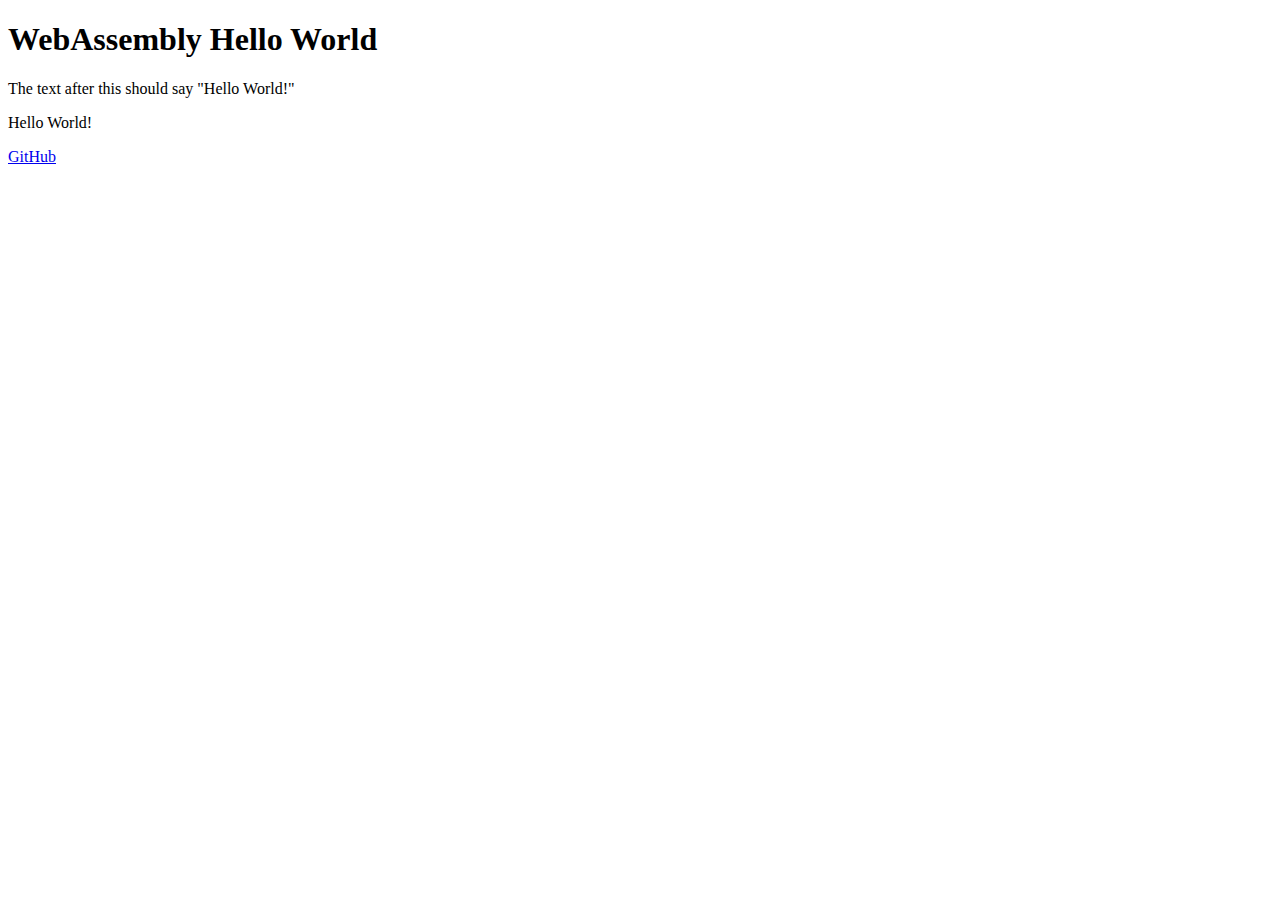
==== index.html @ 638c9326 "first version" ====
<!DOCTYPE html>
<html>

<head>
    <title>WASM Hello World</title>
    <meta charset="UTF-8">
</head>

<body>
    <h1>WebAssembly Hello World</h1>
    <p>The text after this should say "Hello World!"</p>
    <div id="out"></div>
    <p><a href="https://addiment.github.io/wasm-with-clang/">GitHub</a></p>
    <script src="./index.js"></script>
</body>

</html>
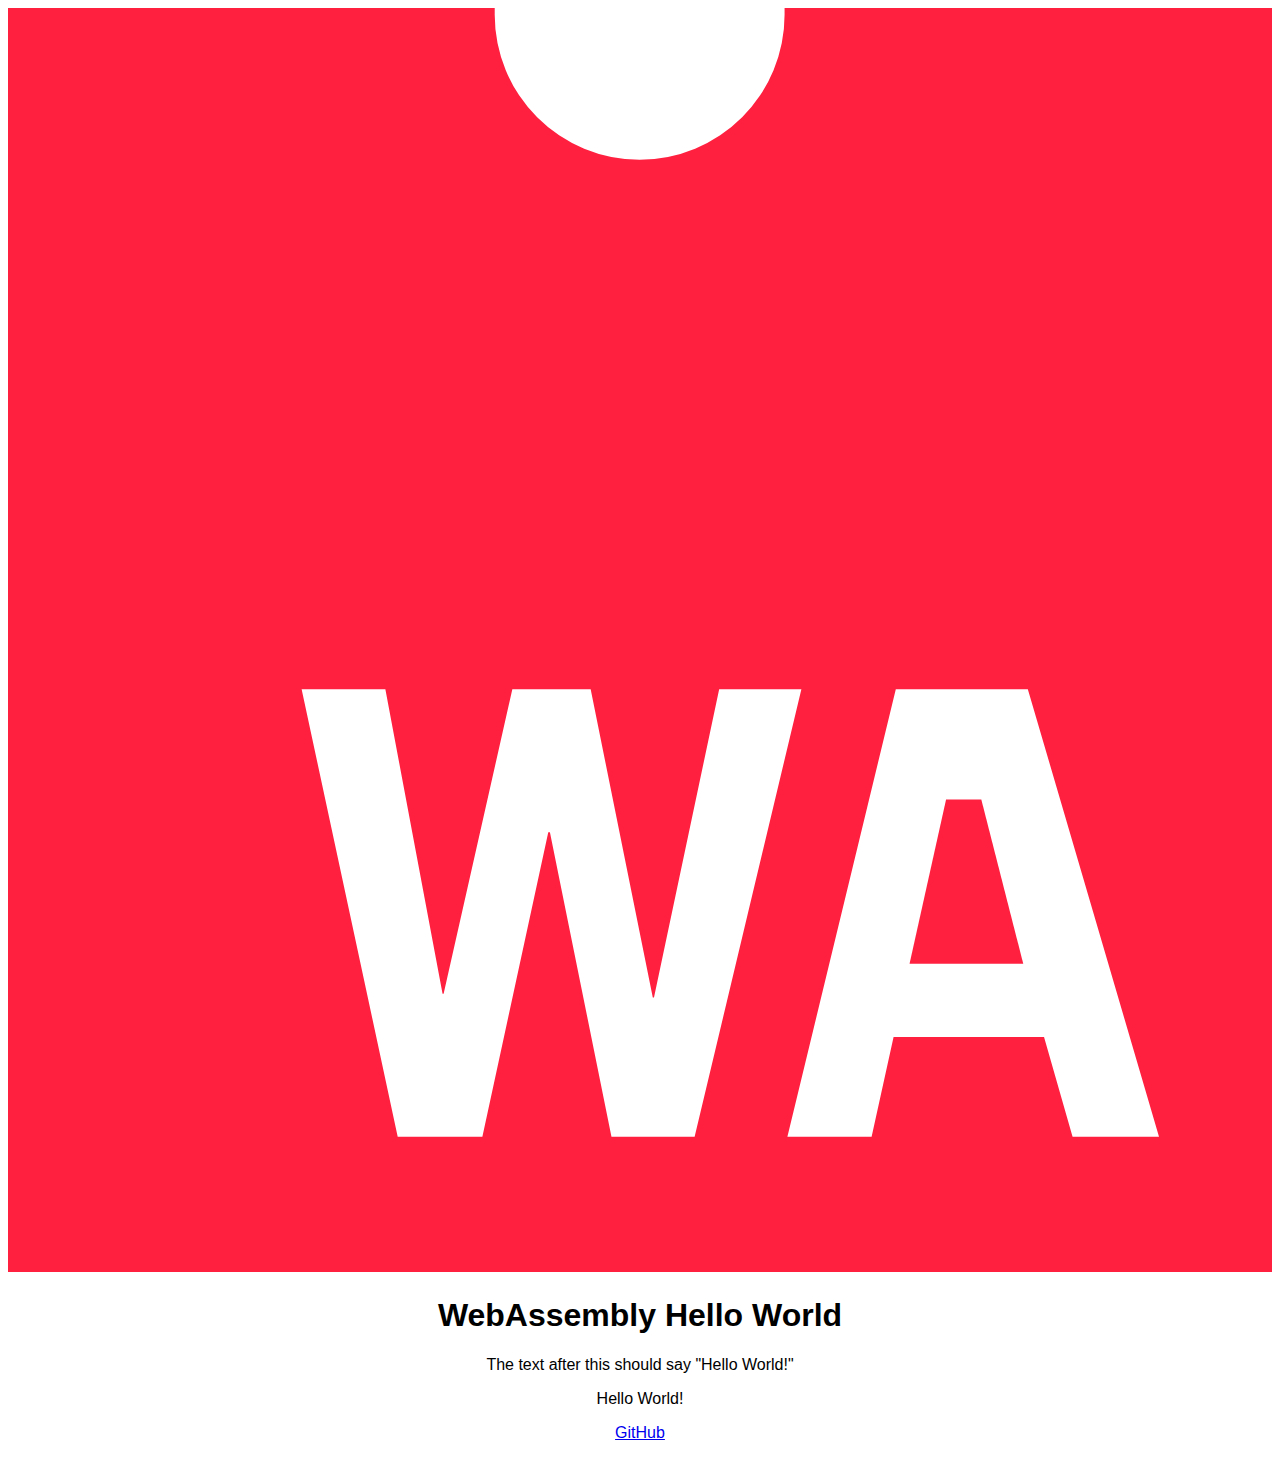
==== commit a1cab39b: "some minor style changes" ====
--- a/index.html
+++ b/index.html
@@ -2,15 +2,26 @@
 <html>
 
 <head>
+    <meta charset="UTF-8">
     <title>WASM Hello World</title>
-    <meta charset="UTF-8">
+    <style>
+        * {
+            font-family: Helvetica, 'Roboto', Arial, sans-serif;
+        }
+
+        body {
+            text-align: center;
+        }
+    </style>
+    <link rel="icon" href="web-assembly-icon.svg">
 </head>
 
 <body>
+    <img src="web-assembly-icon.svg">
     <h1>WebAssembly Hello World</h1>
     <p>The text after this should say "Hello World!"</p>
     <div id="out"></div>
-    <p><a href="https://addiment.github.io/wasm-with-clang/">GitHub</a></p>
+    <p><a href="https://github.com/addiment/wasm-with-clang/">GitHub</a></p>
     <script src="./index.js"></script>
 </body>
 
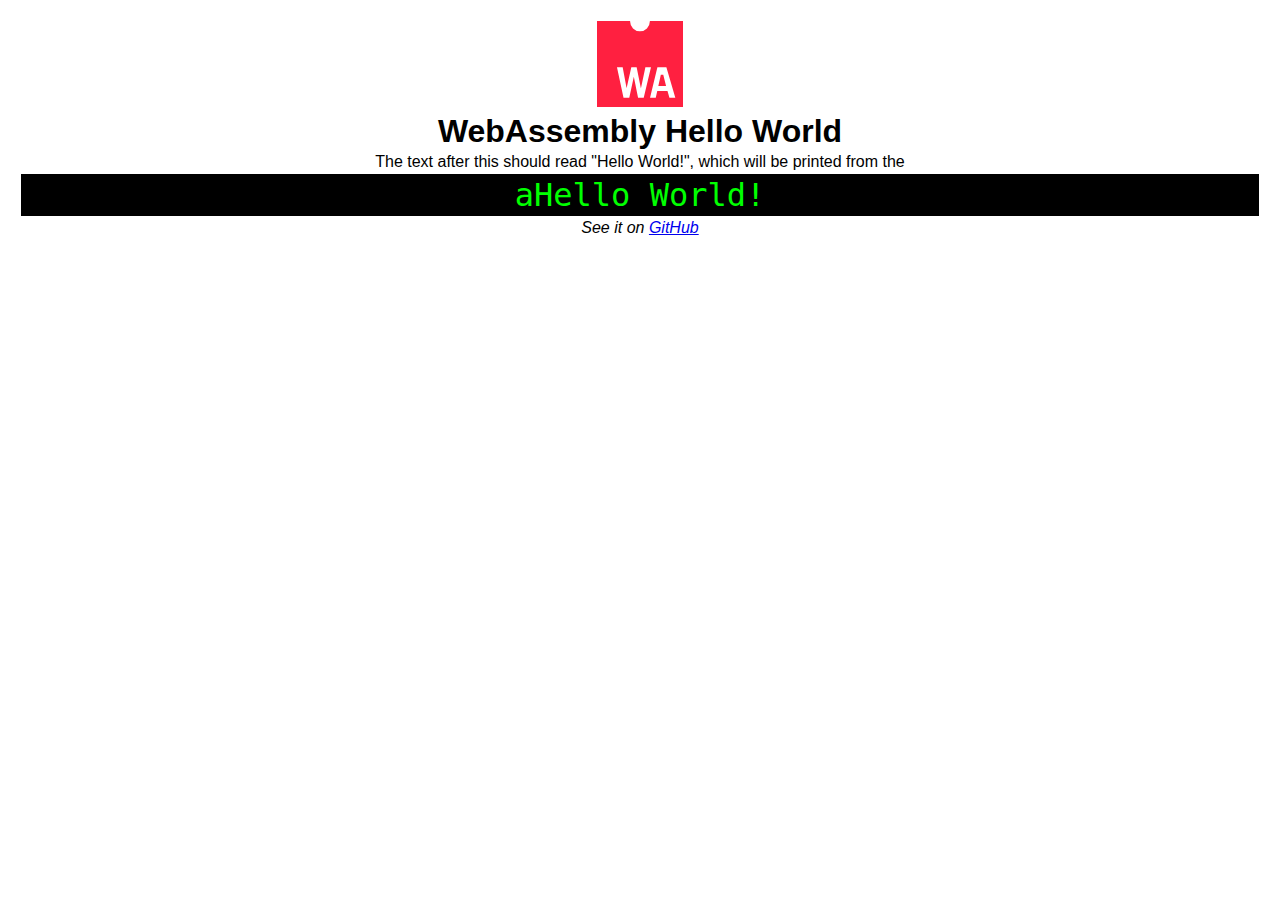
==== commit 01124cf5: "Fixed a big layout bug + added some fun styles" ====
--- a/index.html
+++ b/index.html
@@ -10,18 +10,41 @@
         }
 
         body {
+            margin: 0;
+            padding: 16pt;
             text-align: center;
+        }
+
+        #out {
+            font-family: 'Consolas', monospace;
+            font-size: 24pt;
+            line-height: 32pt;
+            min-height: 32pt;
+            background-color: #000;
+            color: #0f0;
+        }
+
+        h1,
+        h2,
+        p {
+            margin: 2pt;
+        }
+
+        #wasm-logo {
+            width: 64pt;
         }
     </style>
     <link rel="icon" href="web-assembly-icon.svg">
 </head>
 
 <body>
-    <img src="web-assembly-icon.svg">
+    <img id="wasm-logo" src="web-assembly-icon.svg">
     <h1>WebAssembly Hello World</h1>
-    <p>The text after this should say "Hello World!"</p>
-    <div id="out"></div>
-    <p><a href="https://github.com/addiment/wasm-with-clang/">GitHub</a></p>
+    <p>The text after this should read "Hello World!", which will be printed from the</p>
+    <div id="out">
+        a
+    </div>
+    <p><i>See it on <a href="https://github.com/addiment/wasm-with-clang/">GitHub</a></i></p>
     <script src="./index.js"></script>
 </body>
 
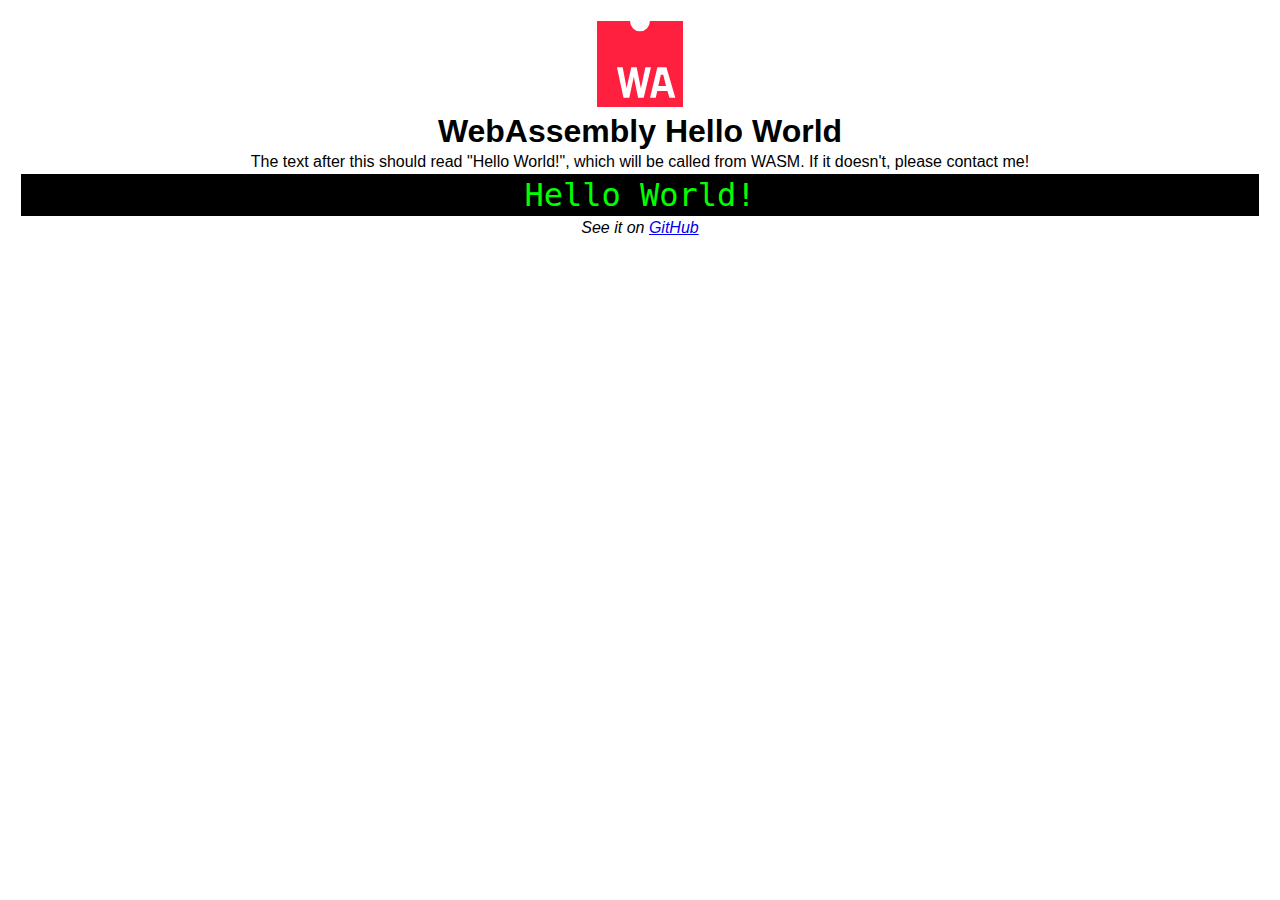
==== commit c3b6b839: "de-derailed sentence" ====
--- a/index.html
+++ b/index.html
@@ -40,9 +40,9 @@
 <body>
     <img id="wasm-logo" src="web-assembly-icon.svg">
     <h1>WebAssembly Hello World</h1>
-    <p>The text after this should read "Hello World!", which will be printed from the</p>
+    <p>The text after this should read "Hello World!", which will be called from WASM. If it doesn't, please contact me!</p>
     <div id="out">
-        a
+        
     </div>
     <p><i>See it on <a href="https://github.com/addiment/wasm-with-clang/">GitHub</a></i></p>
     <script src="./index.js"></script>
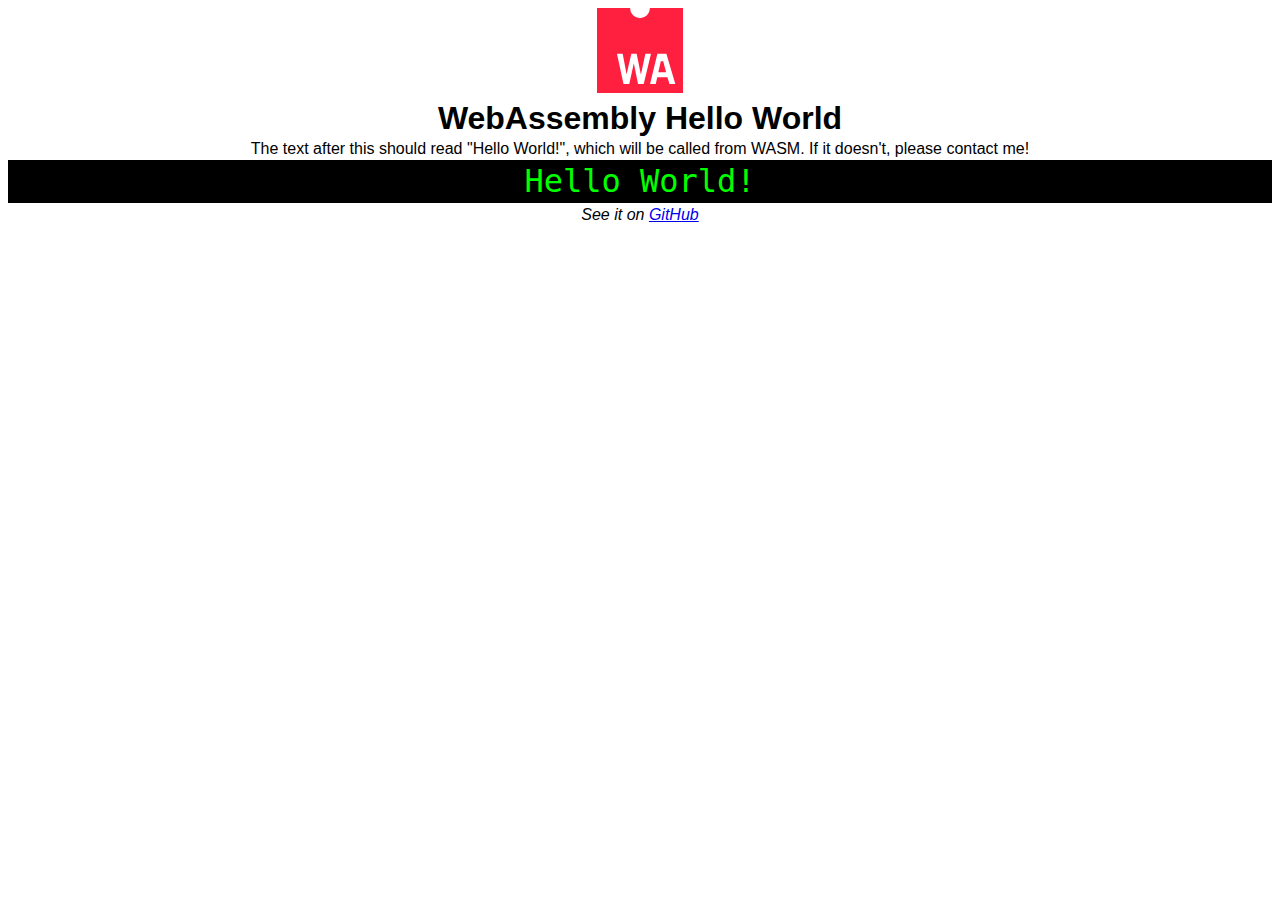
==== commit 3e704253: "Simplified and fixed a lot of old code" ====
--- a/index.html
+++ b/index.html
@@ -4,48 +4,22 @@
 <head>
     <meta charset="UTF-8">
     <title>WASM Hello World</title>
-    <style>
-        * {
-            font-family: Helvetica, 'Roboto', Arial, sans-serif;
-        }
-
-        body {
-            margin: 0;
-            padding: 16pt;
-            text-align: center;
-        }
-
-        #out {
-            font-family: 'Consolas', monospace;
-            font-size: 24pt;
-            line-height: 32pt;
-            min-height: 32pt;
-            background-color: #000;
-            color: #0f0;
-        }
-
-        h1,
-        h2,
-        p {
-            margin: 2pt;
-        }
-
-        #wasm-logo {
-            width: 64pt;
-        }
-    </style>
+    <link rel="preload" as="style" href="./index.css">
+    <link rel="preload" as="fetch" href="./demo.wasm" type="application/wasm">
+    <link rel="stylesheet" href="./index.css">
     <link rel="icon" href="web-assembly-icon.svg">
 </head>
 
 <body>
     <img id="wasm-logo" src="web-assembly-icon.svg">
     <h1>WebAssembly Hello World</h1>
-    <p>The text after this should read "Hello World!", which will be called from WASM. If it doesn't, please contact me!</p>
-    <div id="out">
-        
-    </div>
+    <p>The text after this should read "Hello World!", which will be called from WASM.
+        If it doesn't, please contact me!</p>
+    <div id="out"></div>
+
     <p><i>See it on <a href="https://github.com/addiment/wasm-with-clang/">GitHub</a></i></p>
-    <script src="./index.js"></script>
 </body>
 
+<script src="./index.js"></script>
+
 </html>--- a/index.css
+++ b/index.css
@@ -0,0 +1,28 @@
+* {
+    font-family: sans-serif;
+}
+
+body {
+    margin: 0;
+    padding: 8px;
+    text-align: center;
+}
+
+#out {
+    font-family: monospace;
+    font-size: 24pt;
+    line-height: 32pt;
+    min-height: 32pt;
+    background-color: #000;
+    color: #0f0;
+}
+
+h1,
+h2,
+p {
+    margin: 2pt;
+}
+
+#wasm-logo {
+    width: 64pt;
+}--- a/index.css
+++ b/index.css
@@ -0,0 +1,28 @@
+* {
+    font-family: sans-serif;
+}
+
+body {
+    margin: 0;
+    padding: 8px;
+    text-align: center;
+}
+
+#out {
+    font-family: monospace;
+    font-size: 24pt;
+    line-height: 32pt;
+    min-height: 32pt;
+    background-color: #000;
+    color: #0f0;
+}
+
+h1,
+h2,
+p {
+    margin: 2pt;
+}
+
+#wasm-logo {
+    width: 64pt;
+}